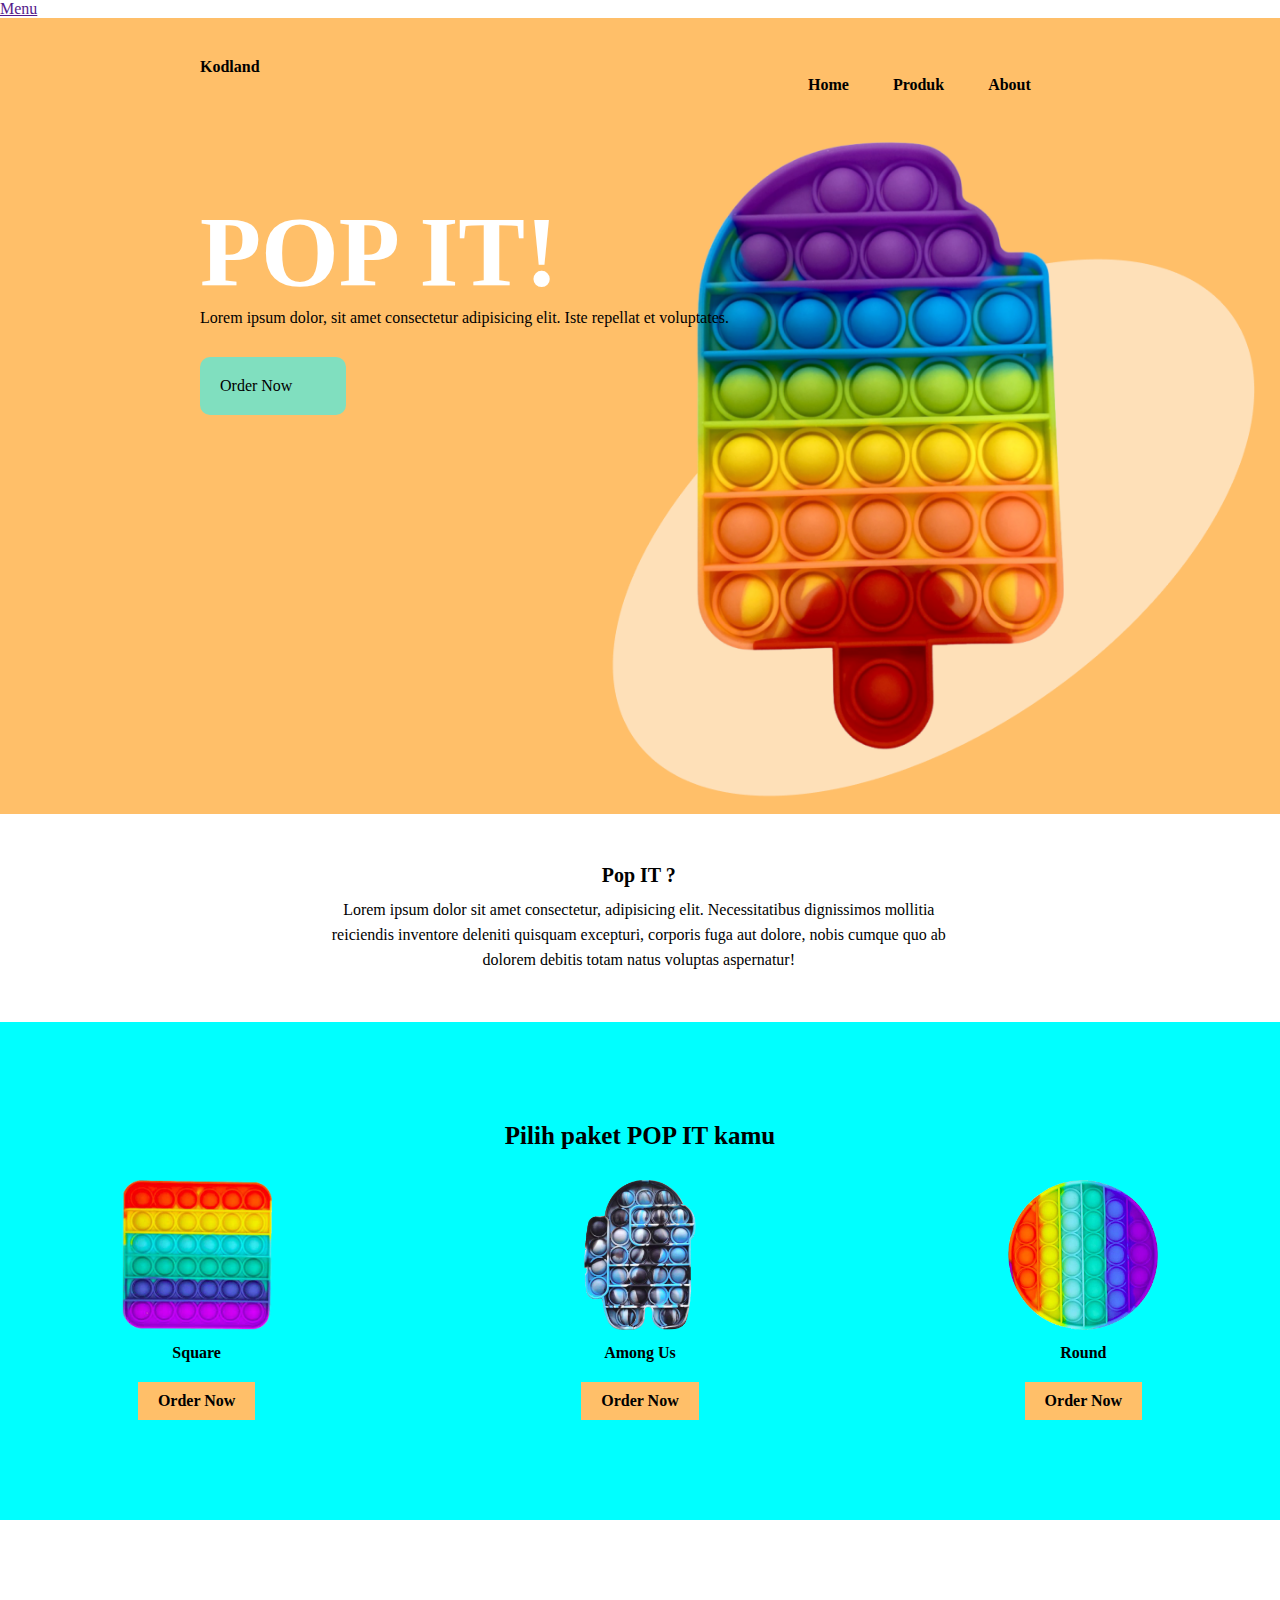
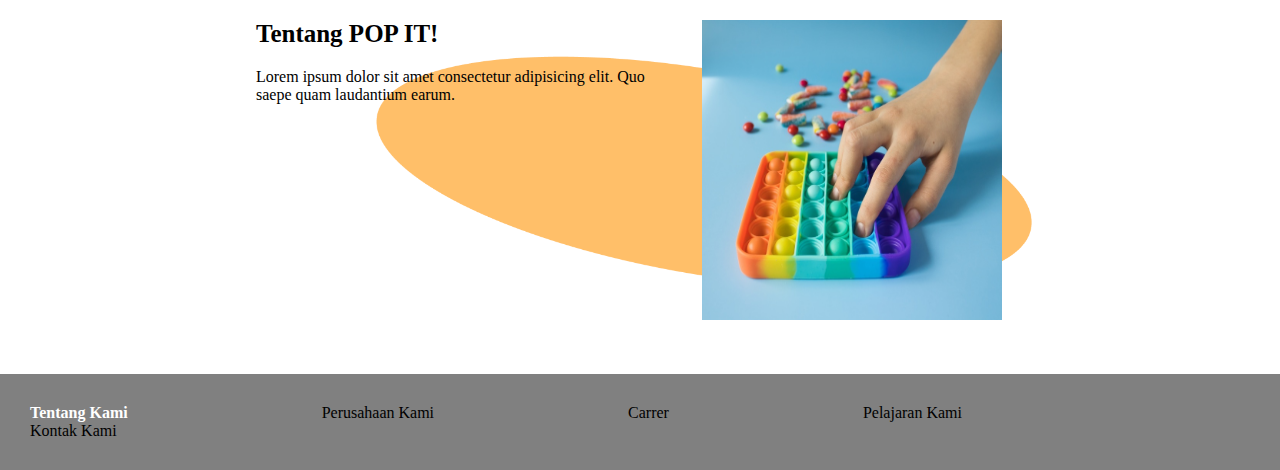
==== index.html @ 3c7670de "Add files via upload" ====
<!DOCTYPE html>
<html lang="en">

<head>
    <meta charset="UTF-8">
    <meta http-equiv="X-UA-Compatible" content="IE=edge">
    <meta name="viewport" content="width=device-width, initial-scale=1.0">
    <link rel="stylesheet" href="style.css">
    <link rel="stylesheet" href="https://cdnjs.cloudflare.com/ajax/libs/font-awesome/4.7.0/css/font-awesome.min.css">
    <title>POP IT</title>
</head>

<body>


    <nav>
        <ul>
            <li>
                <a href="">Menu</a>
            </li>
        </ul>
    </nav>

    <div class="header" id="home">
        <nav class="my-nav">
            <a class="my-brand" href="#home">Kodland</a>
            <ul class="my-ul">
                <li class="my-li">
                    <a class="my-link" href="#home">Home</a>
                </li>
                <li class="my-li">
                    <a class="my-link" href="#produk">Produk</a>
                </li>
                <li class="my-li">
                    <a class="my-link" href="#about">About</a>
                </li>
            </ul>
        </nav>
        <div class="content-header">
            <div class="content-one">
                <h3>POP IT!</h3>
                <p>Lorem ipsum dolor, sit amet consectetur adipisicing elit. Iste repellat et voluptates. </p>
                <a class="btn-order-now" href="http://">Order Now</a>
            </div>
        </div>
    </div>

    <div class="main-content">
        <h3>Pop IT ?</h3>
        <p>Lorem ipsum dolor sit amet consectetur, adipisicing elit. Necessitatibus dignissimos mollitia reiciendis inventore deleniti quisquam excepturi, corporis fuga aut dolore, nobis cumque quo ab dolorem debitis totam natus voluptas aspernatur!</p>
    </div>

    <div class="main-content-second" id="produk">
        <h3>Pilih paket POP IT kamu</h3>
        <div class="grid-content-second">
            <div>
                <img src="images/square.png" alt="">
                <h4>Square</h4>
                <a href="http://">Order Now</a>
            </div>
            <div>
                <img src="images/amongus.png" alt="">
                <h4>Among Us</h4>
                <a href="http://">Order Now</a>
            </div>
            <div>
                <img src="images/round.png" alt="">
                <h4>Round</h4>
                <a href="http://">Order Now</a>
            </div>
        </div>
    </div>

    <div class="main-content-third" id="about">
        <div class="grid-content-third">
            <div>
                <h3>Tentang POP IT!</h3>
                <p>Lorem ipsum dolor sit amet consectetur adipisicing elit. Quo saepe quam laudantium earum. </p>
            </div>
            <div>
                <img src="images/photo.jpg" alt="">
            </div>
        </div>
    </div>

    <footer>
        <div>
            <ul>
                <li class="active">
                    Tentang Kami
                </li>
                <li>
                    Perusahaan Kami
                </li>
                <li>
                    Carrer
                </li>
                <li>
                    Pelajaran Kami
                </li>
                <li>
                    Kontak Kami
                </li>
            </ul>
        </div>
    </footer>
</body>

</html>
---- style.css ----
* {
    padding: 0;
    margin: 0;
}

html {
    scroll-behavior: smooth;
}

.header {
    background-image: url('images/background.png');
    background-repeat: no-repeat;
    background-position: center;
    background-size: cover;
    padding-left: 100px;
    padding-top: 30px;
}

.my-nav .my-brand {
    padding-top: 10px;
    color: black;
    font-weight: 600;
    margin-left: 100px;
    text-decoration: none;
    display: inline-block;
}

.my-ul {
    margin-left: 60%;
}

.my-nav .my-ul .my-li {
    margin-top: -50px;
    list-style-type: none;
    display: inline-block;
    margin-right: 40px;
}

.my-nav .my-ul .my-li a {
    color: black;
    font-weight: 600;
    text-decoration: none;
}

.content-header {
    display: flex;
    flex-wrap: nowrap;
    justify-content: flex-start;
    align-items: flex-start;
    align-content: flex-start;
    height: 80vh;
    overflow: none;
    flex-direction: row;
}

.content-header div {
    margin-top: 200px;
    margin-left: 100px;
}

.content-header .content-one h3 {
    font-size: 100px;
    font-weight: 900;
    color: white;
    margin-top: -100px;
}

.content-header .btn-order-now {
    display: flex;
    background-color: rgb(128, 223, 191);
    text-decoration: none;
    color: black;
    padding: 20px;
    width: 20%;
    border-radius: 10px;
    margin-top: 30px;
    text-align: center;
}

.main-content {
    text-align: center;
    width: 50%;
    padding-left: 21%;
    margin: 50px;
}

.main-content  h3 {
    margin-bottom: 10px;
    font-size: 20px;
}

.main-content p {
    line-height: 25px;
}

.main-content-second {
    text-align: center;
    background-color: aqua;
    padding-top: 100px;
    padding-bottom: 100px;
}

.main-content-second h3 {
    font-weight: 900;
    font-size: 25px;
}

.grid-content-second {
    display: grid;
    column-gap: 50px;
    grid-template-columns: auto auto auto;
    margin-top: 30px;
}

.grid-content-second img {
    width: 150px;
    height: 150px;
}

.grid-content-second h4 {
    margin-top: 10px;
    margin-bottom: 10px;
}

.grid-content-second a {
    display: inline-block;
    text-decoration: none;
    background-color: #FFBF69;
    color: black;
    padding-top: 10px;
    padding-bottom: 10px;
    padding-left: 20px;
    padding-right: 20px;
    margin-top: 10px;
    font-weight: 700;
}

.main-content-third {
    background-image: url('images/bg-grid.png');
    background-position: center;
    background-size: cover;
    width: 70%;
    margin-left: 20%;
    margin-top: 100px;
}

.main-content-third h3 {
    font-weight: 900;
    font-size: 25px;
}

.grid-content-third {
    display: grid;
    column-gap: 50px;
    grid-template-columns: auto auto auto;
    margin-top: 30px;
}

.grid-content-third h3 {
    margin-bottom: 20px;
}

.grid-content-third p {
    font-weight: 200;
}
.grid-content-third img {
    width: 300px;
    height: 300px;
    padding-right: 100px;
}

footer {
    margin-top: 50px;
    background-color: grey;
    padding: 30px;
}

footer div ul li {
    display: inline-block;
    margin-right: 190px;
}

footer div ul .active {
    color: white;
    font-weight: 600;
}

@media only screen and (max-width: 600px) {
    * {
        margin: 0;
        padding: 0;
    }
    .header {
        background-image: url('images/background.png');
        background-repeat: no-repeat;
        background-position: center;
        background-size: cover;
        padding-top: 30px;
    }

    .my-nav .my-brand {
        padding-top: 10px;
        color: black;
        font-weight: 600;
        margin-left: -50px;
        text-decoration: none;
        display: inline-block;
    }

    .my-nav .my-ul .my-li {
        margin-top: -50px;
        list-style-type: none;
        display: inline-block;
       
    }
    
    .my-nav .my-ul .my-li a {
        color: black;
        display: none;
        font-weight: 600;
        text-decoration: none;
    }
    .content-header {
        display: flex;
        flex-wrap: nowrap;
        justify-content: flex-start;
        align-items: flex-start;
        align-content: flex-start;
        height: 80vh;
        overflow: none;
        flex-direction: row;
    }
    
    .content-header div {
        margin-top: 200px;
        margin-left: -50px;
    }
    
    .content-header .content-one h3 {
        font-size: 80px;
        font-weight: 900;
        color: white;
        margin-top: -100px;
    }
    
    .content-header .content-one p {
        width: 70%;
    }

    .content-header .btn-order-now {
        display: flex;
        background-color: rgb(128, 223, 191);
        text-decoration: none;
        color: black;
        padding: 20px;
        width: 30%;
        border-radius: 10px;
        margin-top: 30px;
        text-align: center;
    }

    .main-content {
        text-align: center;
        width: 80%;
        padding-left: 0%;
        margin: 50px;
       
    }
    
    .main-content  h3 {
        margin-bottom: 10px;
        font-size: 20px;
    }
    
    .main-content p {
        line-height: 25px;
        font-size: 13px;
    }
    .grid-content-second {
        display: inline-block;
    }

    .grid-content-second a {
        display: inline-block;
        text-decoration: none;
        background-color: #FFBF69;
        color: black;
        padding-top: 10px;
        padding-bottom: 10px;
        padding-left: 20px;
        padding-right: 20px;
        margin-top: 10px;
        font-weight: 700;
        margin-bottom: 50px;
    }
    .main-content-third {
        background-image: url('images/bg-grid.png');
        background-position: center;
        background-size: cover;
        width: 100%;
        margin-left: 0%;
        margin-top: 100px;
        
    }

    .main-content-third h3 {
        font-weight: 900;
        font-size: 15px;
        margin-left: 20px;
    }
    
    .grid-content-third p {
        font-weight: 200;
        font-size: 13px;
        margin-left: 20px;
    }

    .grid-content-third img {
        width: 150px;
        height: 150px;
        padding-right: 0px;
    }

    footer {
        margin-top: 50px;
        background-color: grey;
        padding: 30px;

    }

    footer div ul li {
        display: inline-block;
        margin-top: 20px;
    }
  }
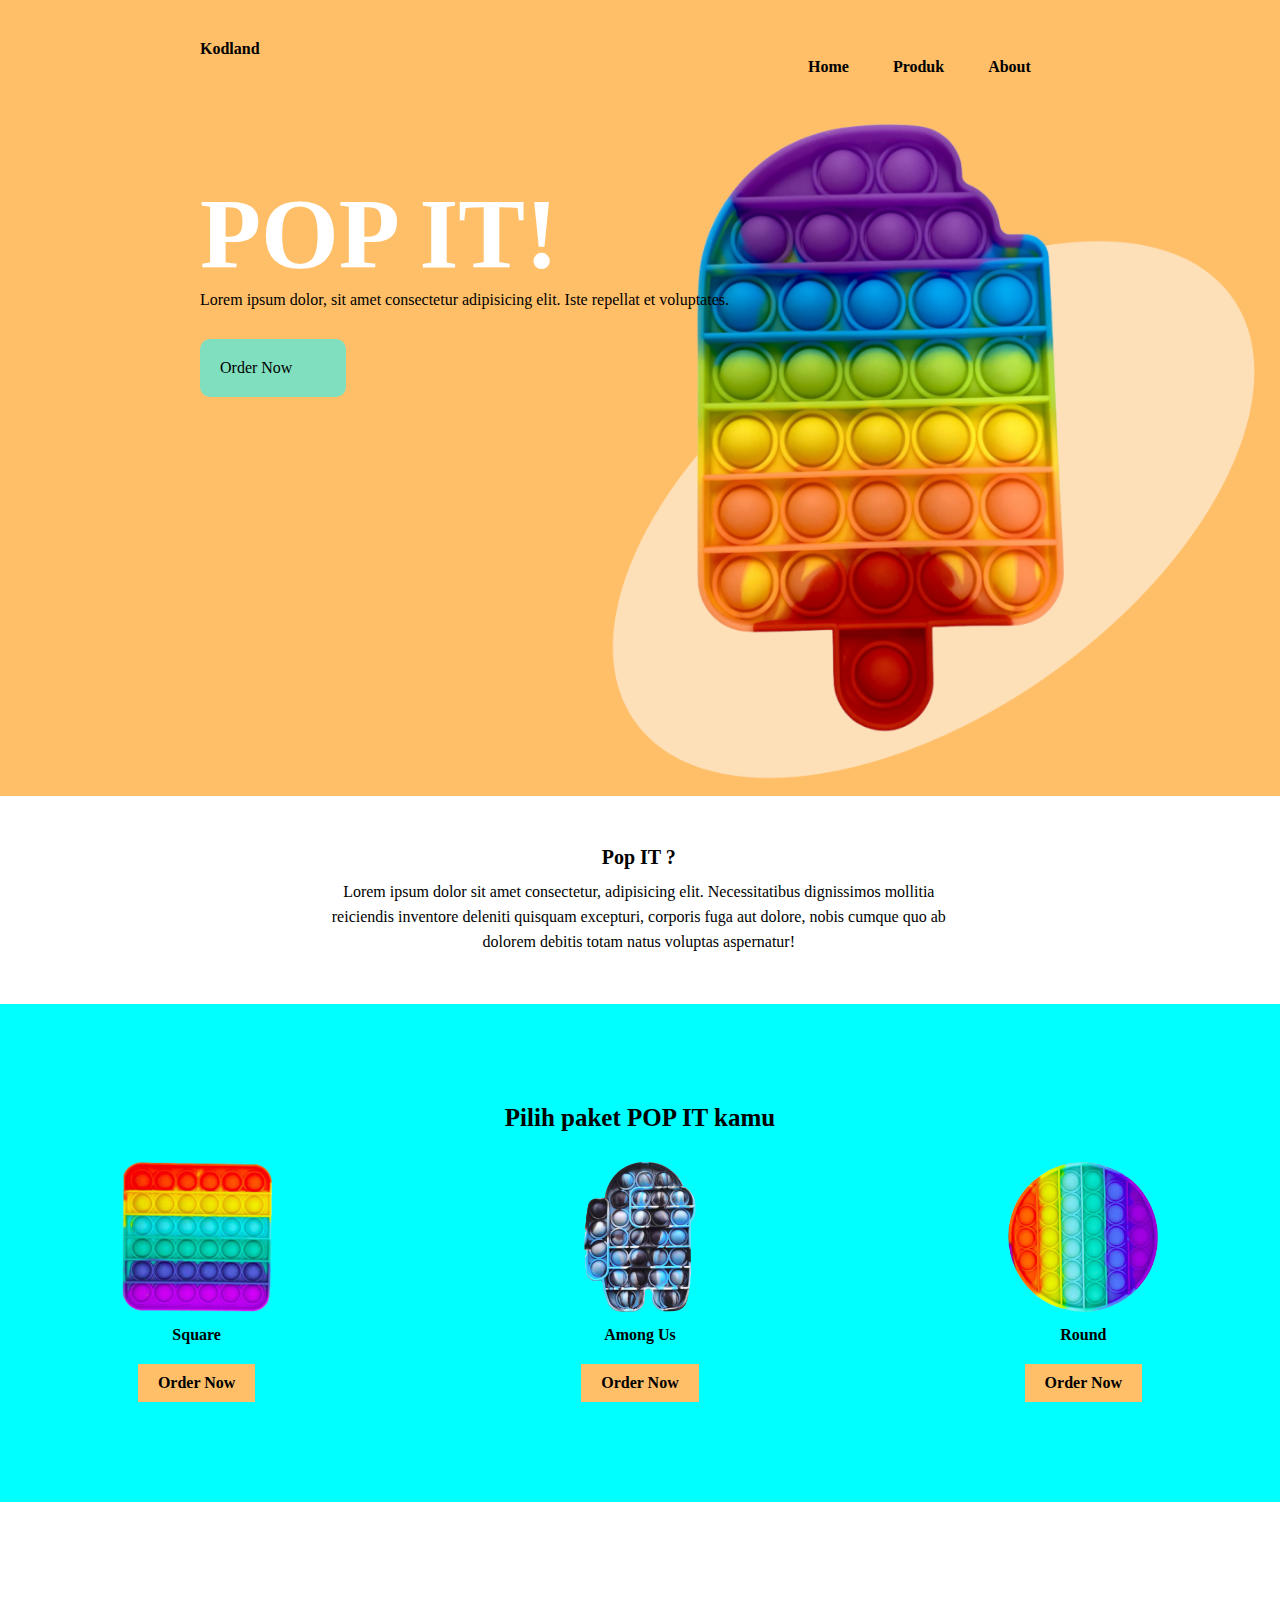
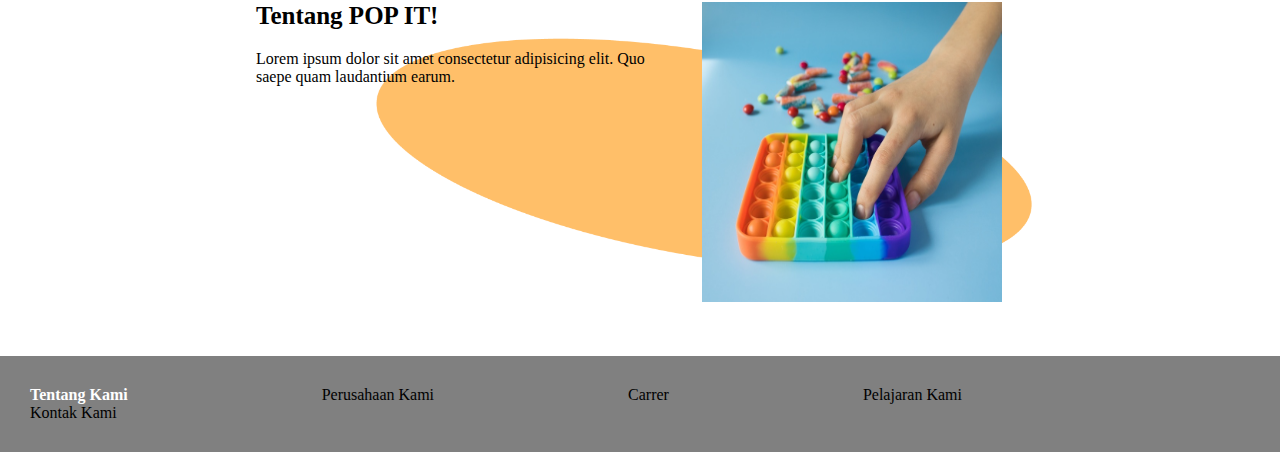
==== commit f26badab: "Update index.html" ====
--- a/index.html
+++ b/index.html
@@ -12,14 +12,6 @@
 
 <body>
 
-
-    <nav>
-        <ul>
-            <li>
-                <a href="">Menu</a>
-            </li>
-        </ul>
-    </nav>
 
     <div class="header" id="home">
         <nav class="my-nav">
@@ -106,4 +98,4 @@
     </footer>
 </body>
 
-</html>+</html>
